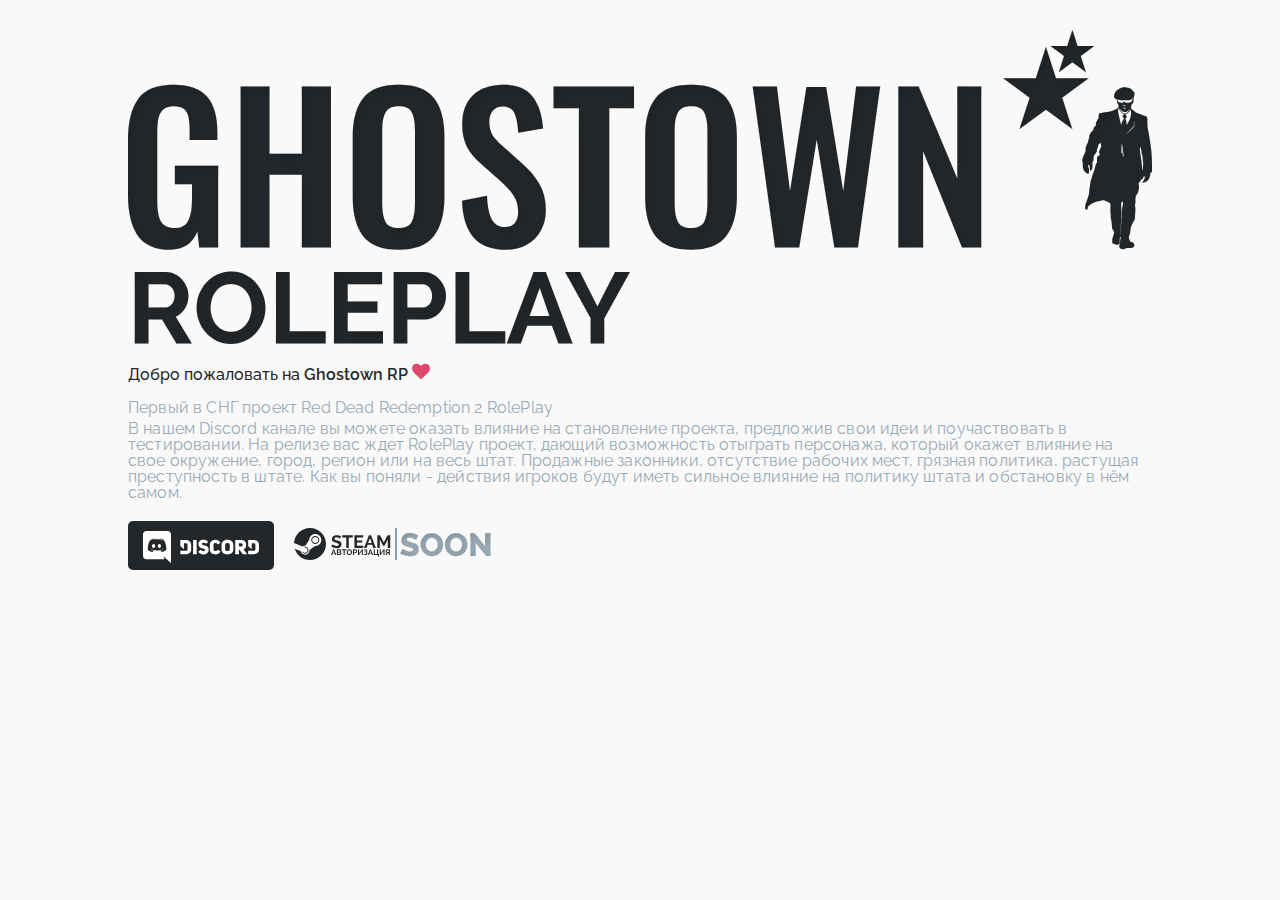
==== index.html @ 64124030 "Meta tags" ====
<!DOCTYPE html>
<html lang="en">
<head>
    <meta charset="UTF-8">
    <meta name="viewport" content="width=device-width, initial-scale=1.0">
    <meta name="description" content="Первый в СНГ проект Red Dead Redemption 2 RolePlay. Вас ждет RolePlay проект, дающий возможность отыграть персонажа, который окажет влияние на свое окружение, город, регион или на весь штат. Продажные законники, отсутствие рабочих мест, грязная политика, растущая преступность в штате. Как вы поняли - действия игроков будут иметь сильное влияние на политику штата и обстановку в нём самом.">
    <meta property="og:title" content="Ghostown RP | Red Dead Redemption 2 | RedM">
    <meta property="og:image" content="https://i.imgur.com/oSiEmQ4.png">
    <meta property="og:description" content="Первый в СНГ проект Red Dead Redemption 2 RolePlay. Вас ждет RolePlay проект, дающий возможность отыграть персонажа, который окажет влияние на свое окружение, город, регион или на весь штат. Продажные законники, отсутствие рабочих мест, грязная политика, растущая преступность в штате. Как вы поняли - действия игроков будут иметь сильное влияние на политику штата и обстановку в нём самом.">
    <meta property="og:url" content="https://ghostown.team/">
    <meta name="twitter:card" content="https://i.imgur.com/oSiEmQ4.png">
    <title>Ghostown RP | Red Dead Redemption 2</title>
    <link rel="stylesheet" href="style.css">
    <link rel="icon" href="./src/icon.svg">
</head>
<body>
    <div class="wrapper">
        <div class="wrapper-banner">
            <img src="./src/Logo.svg" alt="">
        </div>
        <div class="wrapper-welcomeMessage">
            <p>Добро пожаловать на <span>Ghostown RP</span> <img src="./src/hearticon.svg" alt=""> </p>
        </div>
        <div class="wrapper-description">
            <p>Первый в СНГ проект Red Dead Redemption 2 RolePlay</p>
            <p>В нашем Discord канале вы можете оказать влияние на становление проекта, предложив свои идеи и поучаствовать в тестировании. На релизе вас ждет RolePlay проект, дающий возможность отыграть персонажа, который окажет влияние на свое окружение, город, регион или на весь штат. Продажные законники, отсутствие рабочих мест, грязная политика, растущая преступность в штате. Как вы поняли - действия игроков будут иметь сильное влияние на политику штата и обстановку в нём самом.</p>
        </div>
        <div class="wrapper-socialButtons">
            <button onclick="window.open('https://discord.gg/uqWY7Br')" type="button"><img src="./src/discordButton.svg" alt=""></button>
            <img style="margin-left: 20px" src="./src/steamauth.svg" alt="">
        </div>
    </div>
</body>
</html>
---- style.css ----
@import url('https://fonts.googleapis.com/css2?family=Montserrat:wght@500&family=Raleway:wght@500;600&display=swap');

html {
    height: auto;
}

p {
    margin: 0;
    padding: 0;
}

p, img {
    -khtml-user-select: none;
    -o-user-select: none;
    -moz-user-select: none;
    -webkit-user-select: none;
    user-select: none;
    -webkit-user-drag: none;
    -khtml-user-drag: none;
    -moz-user-drag: none;
    -o-user-drag: none;
    user-drag: none;
}

body {
    background: #F9F9F9;
    font-family: 'Raleway', sans-serif;
    margin: 0px;
    display: flex;
    flex-direction: column;
    justify-content: center;
    align-items: center;
    height: 100%;
}

.wrapper {
    width: 33%;
    display: flex;
    flex-direction: column;
}

.wrapper-banner img {
    color: #23272A;
    margin-bottom: 15px;
    height: auto;
    width: 100%;
}

.wrapper-welcomeMessage {
    font-weight: 500;
    color: #5A5A5A;
    opacity: 1;
    line-height: 21px;
    margin-bottom: 15px;
    color: #23272A;
}

.wrapper-welcomeMessage span {
    font-weight: 600;
}

.wrapper-description {
    letter-spacing: 0.01em;
    color: #99AAB5;
    line-height: 16px;
    margin-bottom: 15px;
    font-style: normal;
}

.wrapper-socialButtons {
    display: flex;
    /*justify-content: center;*/
    align-items: center;
}

.wrapper-description p {
    margin-bottom: 5px;
}

.wrapper-socialButtons button {
    background-color: #23272A;
    outline: none;
    border: none;
    border-radius: 5px;
    padding: 10px 15px;
    padding-bottom: 4px;
}

.wrapper-socialButtons button:hover {
    transition: 0.3s;
    background-color: #4B5257;
    cursor: pointer;
}

.wrapper-socialButtons button:active {
    background-color: #23272A;
} 


@media (min-width: 1281px) {
    body, html {
        height: 100%;
    }
}

@media (min-width: 1025px) and (max-width: 1280px) {
    .wrapper {
        width: 80%;
        margin: 30px 0;
    }
}

@media (min-width: 768px) and (max-width: 1024px) {
    body, html {
        height: 100%;
    }
    .wrapper {
        width: 80%;
        margin: 30px 0;
    }
}

@media (min-width: 768px) and (max-width: 1024px) and (orientation: landscape) {
    body, html {
        height: 100%;
    }
    .wrapper {
        width: 90%;
        margin: 30px 0;
    }
}

@media (min-width: 481px) and (max-width: 767px) {
    .wrapper {
        width: 80%;
        margin: 30px 0;
    }
}

@media (min-width: 320px) and (max-width: 480px) {
    body, html {
        height: auto;
    }
    .wrapper {
        width: 80%;
        margin: 30px 0;
    }
}
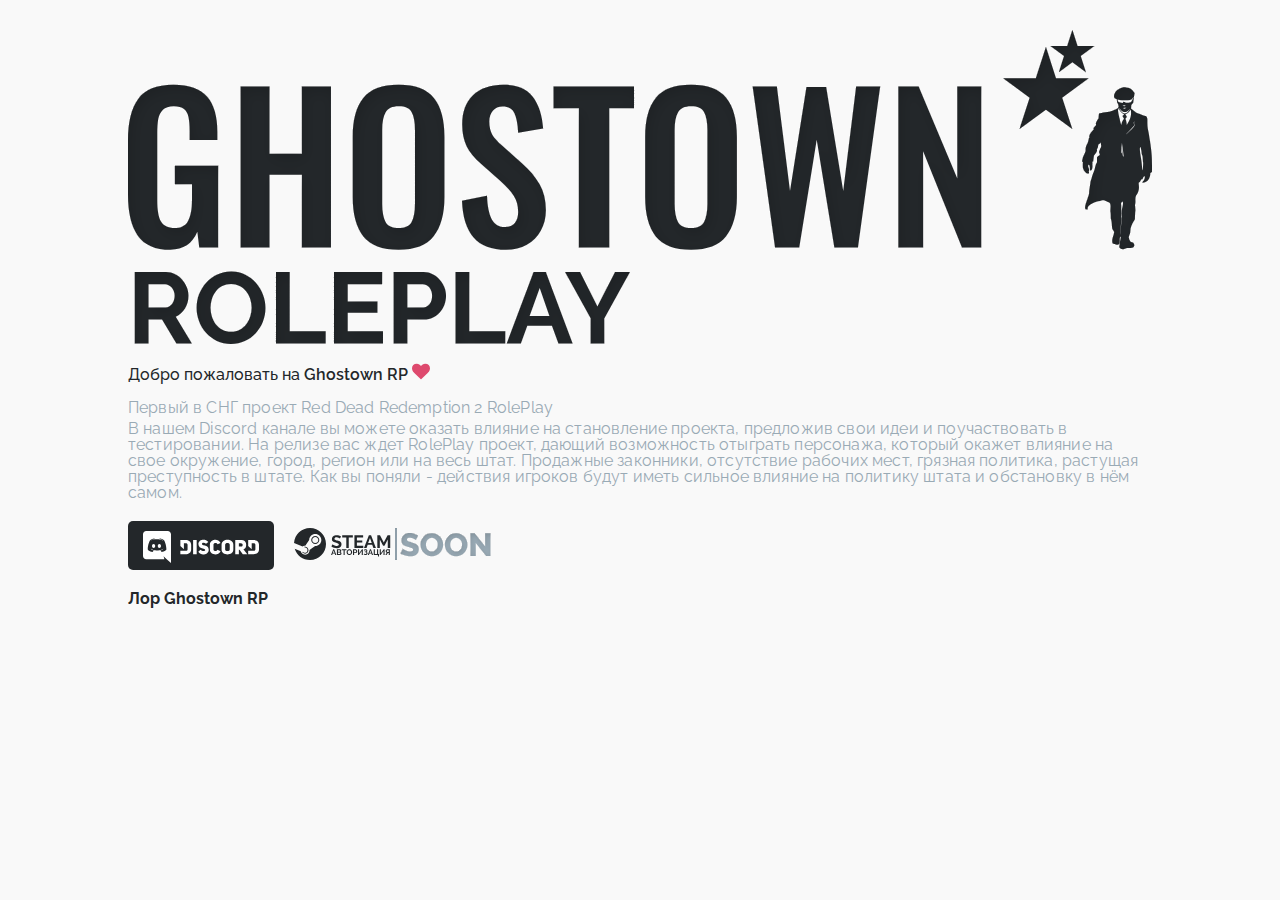
==== commit af6ce5db: "add lore page" ====
--- a/index.html
+++ b/index.html
@@ -11,7 +11,7 @@
     <meta name="twitter:card" content="https://i.imgur.com/oSiEmQ4.png">
     <title>Ghostown RP | Red Dead Redemption 2</title>
     <link rel="stylesheet" href="style.css">
-    <link rel="icon" href="./src/icon.svg">
+    <link rel="icon" href="./src/icon.png">
 </head>
 <body>
     <div class="wrapper">
@@ -26,9 +26,11 @@
             <p>В нашем Discord канале вы можете оказать влияние на становление проекта, предложив свои идеи и поучаствовать в тестировании. На релизе вас ждет RolePlay проект, дающий возможность отыграть персонажа, который окажет влияние на свое окружение, город, регион или на весь штат. Продажные законники, отсутствие рабочих мест, грязная политика, растущая преступность в штате. Как вы поняли - действия игроков будут иметь сильное влияние на политику штата и обстановку в нём самом.</p>
         </div>
         <div class="wrapper-socialButtons">
-            <button onclick="window.open('https://discord.gg/uqWY7Br')" type="button"><img src="./src/discordButton.svg" alt=""></button>
+            <button onclick="window.open('https://ghostown.team/discord')" type="button"><img src="./src/discordButton.svg" alt=""></button>
             <img style="margin-left: 20px" src="./src/steamauth.svg" alt="">
         </div>
+        <br>
+        <b><a class="link-lore" href="/lore">Лор Ghostown RP</a></b>
     </div>
 </body>
 </html>
--- a/style.css
+++ b/style.css
@@ -37,6 +37,47 @@
     width: 33%;
     display: flex;
     flex-direction: column;
+}
+
+.link-lore {
+    text-decoration: none;
+    color: #23272A;
+}
+
+.wrapper-page-lore {
+    /*width: 50%;*/
+}
+
+.wrapper-lore {
+    overflow-y: scroll;
+    max-height: 30vh;
+}
+
+.wrapper-lore::-webkit-scrollbar-track
+{
+    -webkit-box-shadow: inset 0 0 6px rgba(0,0,0,0.3);
+    background-color: #F5F5F5;
+    border-radius: 10px;
+}
+
+.wrapper-lore::-webkit-scrollbar
+{
+    width: 10px;
+    background-color: #F5F5F5;
+}
+
+.wrapper-lore::-webkit-scrollbar-thumb
+{
+    background-color: #AAA;
+    border-radius: 10px;
+    background-image: -webkit-linear-gradient(90deg,
+    rgba(0, 0, 0, .2) 25%,
+    transparent 25%,
+    transparent 50%,
+    rgba(0, 0, 0, .2) 50%,
+    rgba(0, 0, 0, .2) 75%,
+    transparent 75%,
+    transparent)
 }
 
 .wrapper-banner img {
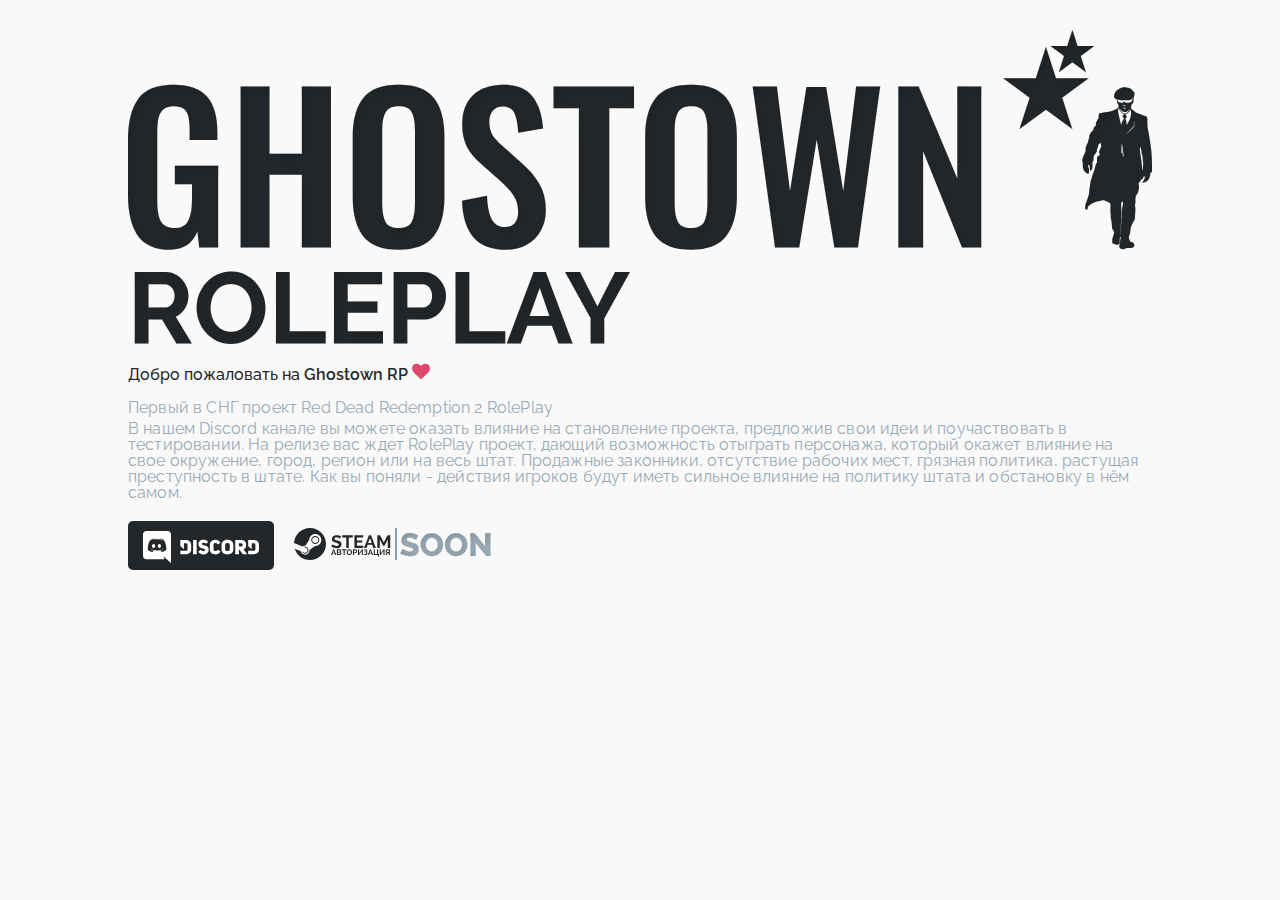
==== commit 52505031: "hide lore page" ====
--- a/index.html
+++ b/index.html
@@ -30,7 +30,6 @@
             <img style="margin-left: 20px" src="./src/steamauth.svg" alt="">
         </div>
         <br>
-        <b><a class="link-lore" href="/lore">Лор Ghostown RP</a></b>
     </div>
 </body>
 </html>
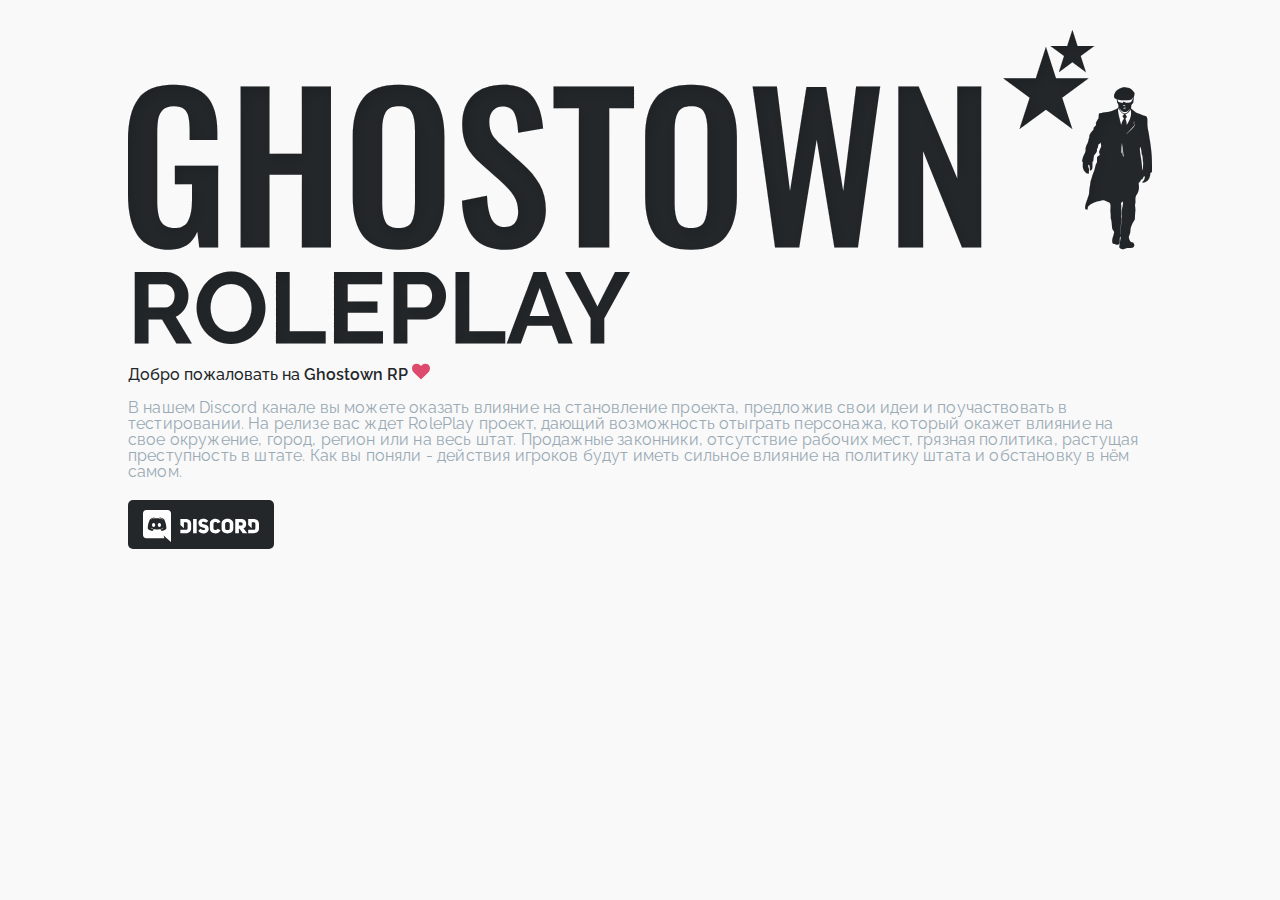
==== commit 6d99ac8d: "minor dix" ====
--- a/index.html
+++ b/index.html
@@ -22,12 +22,10 @@
             <p>Добро пожаловать на <span>Ghostown RP</span> <img src="./src/hearticon.svg" alt=""> </p>
         </div>
         <div class="wrapper-description">
-            <p>Первый в СНГ проект Red Dead Redemption 2 RolePlay</p>
             <p>В нашем Discord канале вы можете оказать влияние на становление проекта, предложив свои идеи и поучаствовать в тестировании. На релизе вас ждет RolePlay проект, дающий возможность отыграть персонажа, который окажет влияние на свое окружение, город, регион или на весь штат. Продажные законники, отсутствие рабочих мест, грязная политика, растущая преступность в штате. Как вы поняли - действия игроков будут иметь сильное влияние на политику штата и обстановку в нём самом.</p>
         </div>
         <div class="wrapper-socialButtons">
             <button onclick="window.open('https://ghostown.team/discord')" type="button"><img src="./src/discordButton.svg" alt=""></button>
-            <img style="margin-left: 20px" src="./src/steamauth.svg" alt="">
         </div>
         <br>
     </div>
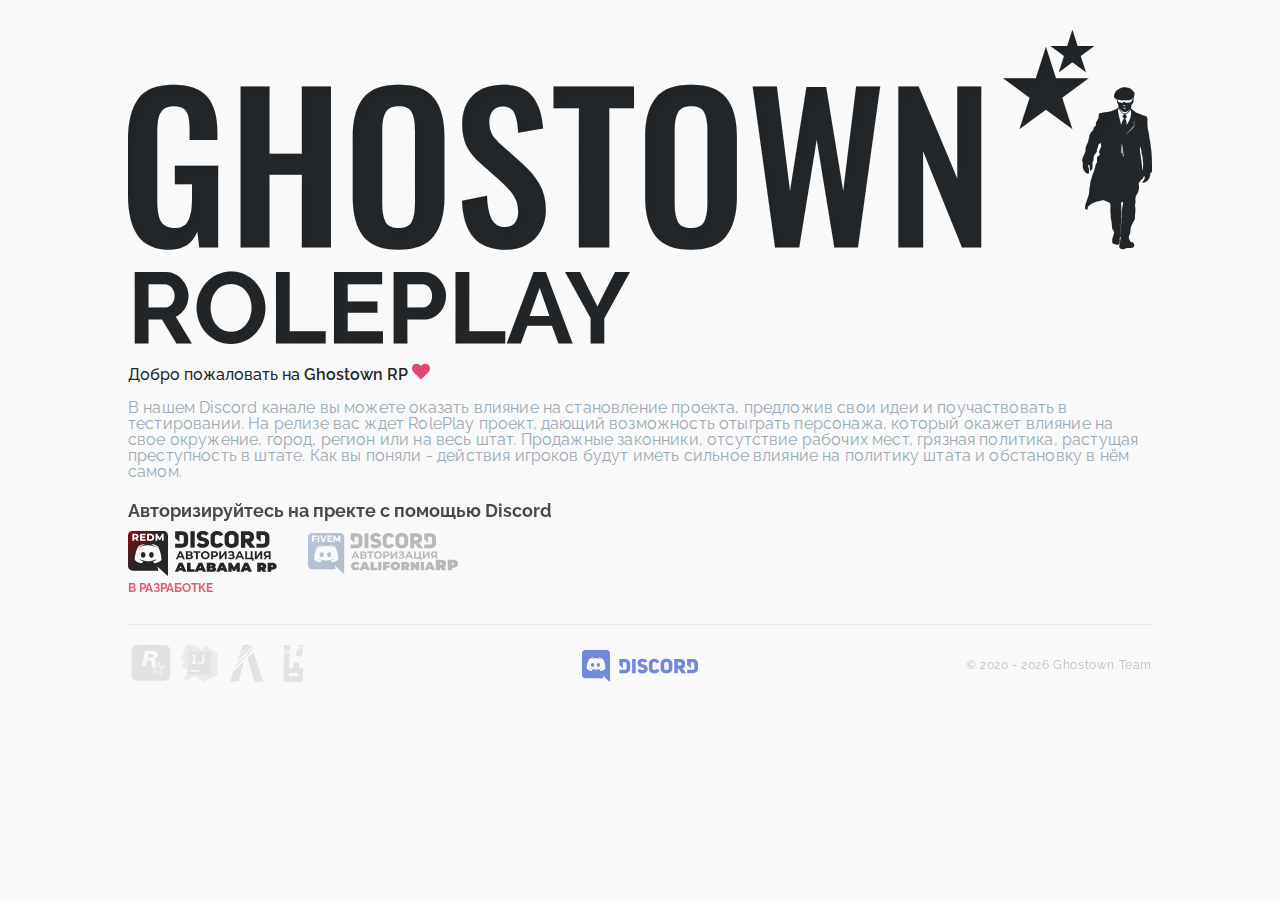
==== commit af27b20b: "add discord auth - update UI" ====
--- a/index.html
+++ b/index.html
@@ -24,10 +24,36 @@
         <div class="wrapper-description">
             <p>В нашем Discord канале вы можете оказать влияние на становление проекта, предложив свои идеи и поучаствовать в тестировании. На релизе вас ждет RolePlay проект, дающий возможность отыграть персонажа, который окажет влияние на свое окружение, город, регион или на весь штат. Продажные законники, отсутствие рабочих мест, грязная политика, растущая преступность в штате. Как вы поняли - действия игроков будут иметь сильное влияние на политику штата и обстановку в нём самом.</p>
         </div>
+        <div style="font-size: 18px; opacity: .7; font-weight: bold">
+            Авторизируйтесь на пректе с помощью Discord
+        </div>
         <div class="wrapper-socialButtons">
-            <button onclick="window.open('https://ghostown.team/discord')" type="button"><img src="./src/discordButton.svg" alt=""></button>
+            <button class="discordAuth" onclick="window.open('https://discord.com/api/oauth2/authorize?client_id=745783116295176293&redirect_uri=http%3A%2F%2Flocalhost%3A3001%2Fauthorization&response_type=code&scope=identify%20guilds%20guilds.join', '_self')" type="button">
+                <img src="./src/redmAuthWithDiscord-icon.svg" alt="">
+            </button>
+            <button disabled class="discordAuth" type="button">
+                <img src="./src/fivemAuthWithDiscord-icon.svg" alt="">
+            </button>
+        </div>
+        <div style="line-height: 11px; font-size: 12px; opacity: 0.7; font-weight: bold; color: crimson; text-transform: uppercase">В разработке</div>
+        <div class="footer">
+            <div class="recommendations">
+                <img src="./src/recom/rockstar-icon.svg" alt="">
+                <img src="./src/recom/intellij-icon.svg" alt="">
+                <img src="./src/recom/fivem-icon.svg" alt="">
+                <img src="./src/recom/redm-icon.svg" alt="">
+            </div>
+            <button class="discord" onclick="window.open('https://ghostown.team/discord')" type="button">
+                <img src="./src/discordButton.svg" alt="">
+            </button>
+            <div class="copy" id="copy"></div>
         </div>
         <br>
     </div>
 </body>
+<script type="text/javascript">
+  const d = new Date()
+  const copyElem = document.getElementById('copy')
+  copyElem.innerText = `© 2020 - ${d.getFullYear()} Ghostown Team`
+</script>
 </html>
--- a/style.css
+++ b/style.css
@@ -118,25 +118,60 @@
     margin-bottom: 5px;
 }
 
-.wrapper-socialButtons button {
-    background-color: #23272A;
+button.discord {
+    background-color: transparent;
     outline: none;
     border: none;
     border-radius: 5px;
-    padding: 10px 15px;
-    padding-bottom: 4px;
-}
-
-.wrapper-socialButtons button:hover {
+    padding: 10px 15px 4px;
+}
+
+button.discord:hover {
     transition: 0.3s;
-    background-color: #4B5257;
+    background-color: #FFFFFF;
+    -webkit-box-shadow: 0px 0px 0px 2px rgba(114,137,218,1);
+    -moz-box-shadow: 0px 0px 0px 2px rgba(114,137,218,1);
+    box-shadow: 0px 0px 0px 2px rgba(114,137,218,1);
     cursor: pointer;
 }
 
-.wrapper-socialButtons button:active {
+button.discord:active {
     background-color: #23272A;
-} 
-
+}
+
+.footer {
+    display: flex;
+    align-items: center;
+    justify-content: space-between;
+    margin-top: 30px;
+    padding-top: 15px;
+    border-top: 1px solid rgba(153, 170, 181, .2);
+}
+.footer .copy {
+    font-size: 12px;
+    line-height: 14px;
+    letter-spacing: 0.05em;
+    color: #23272A;
+    opacity: 0.3;
+}
+
+.wrapper-socialButtons button.discordAuth:disabled {
+    opacity: .3;
+    cursor: auto;
+}
+
+.wrapper-socialButtons button.discordAuth {
+    background: none;
+    outline: none;
+    border: none;
+    border-radius: 5px;
+    padding: 10px 30px 4px 0;
+    cursor: pointer;
+}
+
+.wrapper-socialButtons button.discordAuth img {
+    width: 150px;
+}
 
 @media (min-width: 1281px) {
     body, html {
